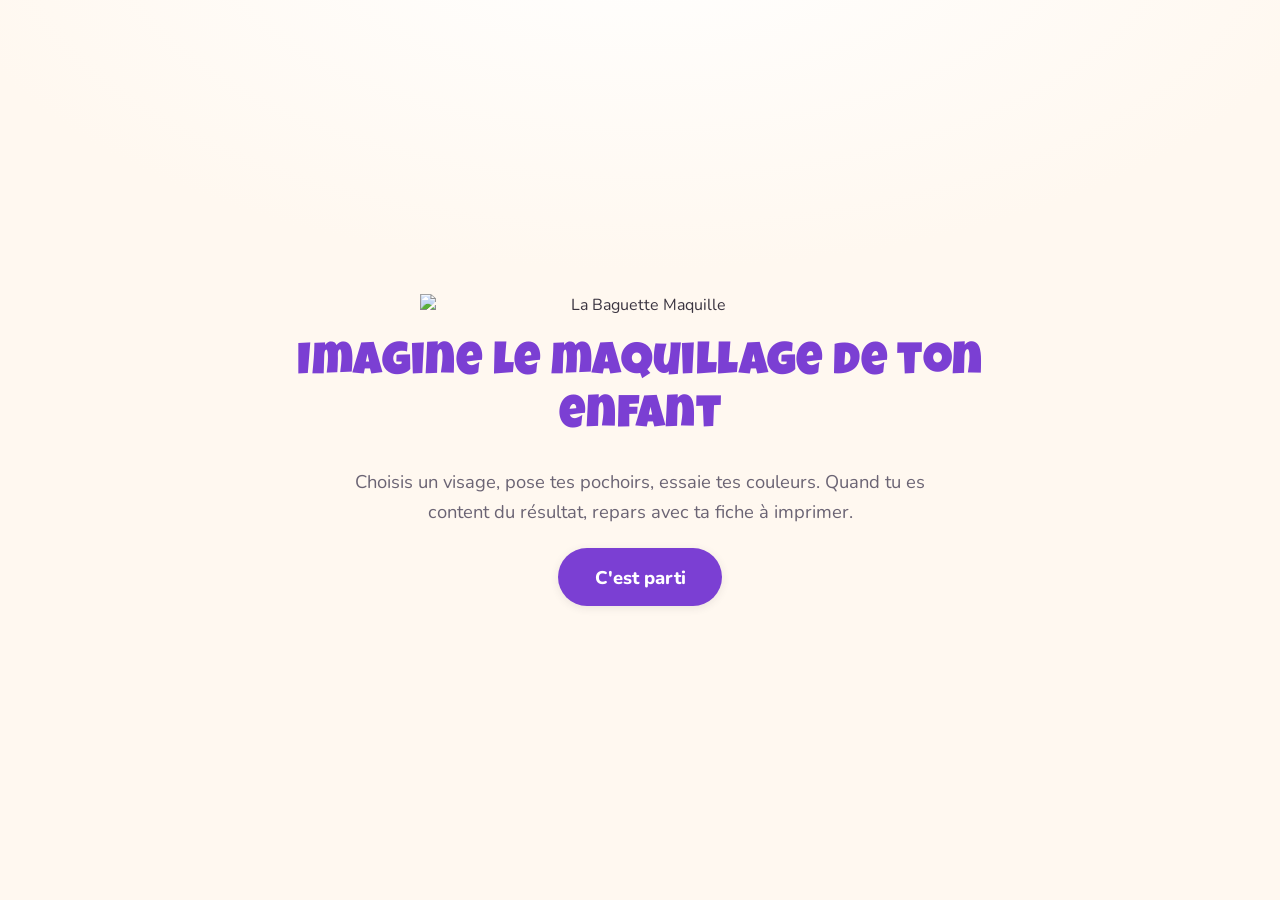
==== index.html @ 2bad4d4d "Première version du facechart interactif Application web sans étape de build : React en UMD, htm à l" ====
<!doctype html>
<html lang="fr">
<head>
<meta charset="utf-8">
<meta name="viewport" content="width=device-width, initial-scale=1, viewport-fit=cover, maximum-scale=1, user-scalable=no">
<title>Imagine le maquillage de ton enfant — La Baguette Maquille</title>
<link rel="icon" href="images/marque/favicon.png">
<link rel="preconnect" href="https://fonts.googleapis.com">
<link rel="preconnect" href="https://fonts.gstatic.com" crossorigin>
<link href="https://fonts.googleapis.com/css2?family=Luckiest+Guy&family=Nunito:wght@400;600;700;800&display=swap" rel="stylesheet">
<link rel="stylesheet" href="styles.css">
</head>
<body>
<div id="racine"></div>

<script src="vendor/react.production.min.js"></script>
<script src="vendor/react-dom.production.min.js"></script>
<script src="vendor/htm.umd.js"></script>
<script src="vendor/jspdf.umd.min.js"></script>

<script src="app/subpaths.js"></script>
<script src="app/planches.js"></script>
<script src="app/donnees.js"></script>
<script src="app/formes.js"></script>
<script src="app/modele.js"></script>
<script src="app/rendu.js"></script>
<script src="app/fiche.js"></script>
<script src="app/ui.js"></script>
<script src="app/toile.js"></script>
<script src="app/app.js"></script>
</body>
</html>
---- styles.css ----
/* ------------------------------------------------------------------ base */
:root {
  --violet:   #7B3FD3;
  --violet-c: #9B5DE5;
  --rose:     #D9487E;
  --jaune:    #FFD166;
  --fond:     #FFF8F0;
  --encre:    #3A3440;
  --encre-d:  #6B6474;
  --blanc:    #FFFFFF;
  --trait:    #E8DFD4;
  --ombre:    0 2px 8px rgba(58, 52, 64, .10);
  --ombre-f:  0 6px 24px rgba(58, 52, 64, .16);
  --r:        14px;
}

* { box-sizing: border-box; -webkit-tap-highlight-color: transparent; }

html, body {
  margin: 0; padding: 0; height: 100%;
  background: var(--fond);
  color: var(--encre);
  font-family: Nunito, "Segoe UI", system-ui, sans-serif;
  overscroll-behavior: none;
}

h1, h2, h3, .titre {
  font-family: "Luckiest Guy", Nunito, sans-serif;
  font-weight: 400;
  letter-spacing: .4px;
  line-height: 1.15;
  margin: 0;
}

button { font-family: inherit; font-size: inherit; cursor: pointer; border: 0; background: none; color: inherit; }
button:disabled { cursor: default; }

#racine { height: 100%; }

/* --------------------------------------------------------------- boutons */
.btn {
  display: inline-flex; align-items: center; justify-content: center; gap: .5em;
  padding: .75em 1.35em; border-radius: 999px;
  font-weight: 800; font-size: 1rem;
  transition: transform .12s ease, box-shadow .12s ease, background .12s ease;
}
.btn:active { transform: translateY(1px) scale(.985); }
.btn-primaire { background: var(--violet); color: #fff; box-shadow: var(--ombre); }
.btn-primaire:hover { background: var(--violet-c); }
.btn-secondaire { background: var(--blanc); color: var(--violet); box-shadow: var(--ombre); }
.btn-secondaire:hover { background: #F6F0FF; }
.btn-rose { background: var(--rose); color: #fff; box-shadow: var(--ombre); }
.btn-fantome { color: var(--encre-d); }
.btn-fantome:hover { color: var(--violet); }
.btn:disabled { opacity: .35; }

/* --------------------------------------------------------------- ecran 1 */
.accueil {
  min-height: 100%; display: flex; flex-direction: column;
  align-items: center; justify-content: center; gap: 1.4rem;
  text-align: center; padding: 2rem 1.4rem;
  background: radial-gradient(1200px 600px at 50% -10%, #fff 0%, var(--fond) 60%);
}
.accueil img.logo { width: min(440px, 82vw); height: auto; }
.accueil h1 { font-size: clamp(1.7rem, 5.5vw, 2.9rem); color: var(--violet); max-width: 16em; }
.accueil p { font-size: clamp(1rem, 2.6vw, 1.15rem); color: var(--encre-d); max-width: 34em; line-height: 1.6; margin: 0; }
.accueil .btn { font-size: 1.15rem; padding: .9em 2em; }

/* ------------------------------------------------------- galerie visages */
.galerie { padding: 1.4rem 1.2rem 3rem; max-width: 1100px; margin: 0 auto; }
.galerie h2 { font-size: clamp(1.4rem, 4vw, 2rem); color: var(--violet); text-align: center; margin-bottom: .4rem; }
.galerie .sous { text-align: center; color: var(--encre-d); margin: 0 0 1.6rem; }
/* en flex plutôt qu'en grille : les cartes restent centrées, même à deux */
.grille-visages { display: flex; flex-wrap: wrap; gap: 1rem; justify-content: center; }
.grille-visages .carte-visage { flex: 0 1 180px; }
.carte-visage {
  background: var(--blanc); border-radius: var(--r); overflow: hidden;
  box-shadow: var(--ombre);
  transition: transform .14s ease, box-shadow .14s ease;
  display: flex; flex-direction: column; padding: 0;
}
.carte-visage:hover { transform: translateY(-3px); box-shadow: var(--ombre-f); }
.carte-visage .vignette { width: 100%; aspect-ratio: 4/5; display: block; background: #fff; }
.carte-visage .pied { padding: .55rem .7rem .7rem; font-weight: 700; text-align: center; }

/* --------------------------------------------------------------- atelier */
.atelier { height: 100%; display: flex; flex-direction: column; }

.entete {
  display: flex; align-items: center; gap: .5rem;
  padding: .5rem .7rem; background: var(--blanc);
  border-bottom: 1px solid var(--trait); flex: 0 0 auto;
}
.entete .titre-mini { font-family: "Luckiest Guy", sans-serif; color: var(--violet); font-size: 1rem; }
.entete .espace { flex: 1; }

.icone-btn {
  width: 42px; height: 42px; border-radius: 12px;
  display: inline-flex; align-items: center; justify-content: center;
  color: var(--encre); background: transparent;
}
.icone-btn:hover:not(:disabled) { background: #F3EDFB; color: var(--violet); }
.icone-btn:disabled { opacity: .3; }
.icone-btn svg { width: 22px; height: 22px; }

.corps { flex: 1 1 auto; display: flex; flex-direction: column; min-height: 0; }

/* Le dessin passe avant les outils : il prend 45 % de la zone disponible,
   les outils au plus 55 %. En proportions et non en « vh », pour que la
   hauteur de l'en-tête soit déjà déduite. */
.scene {
  flex: 1 1 45%; position: relative; min-height: 0;
  display: flex; align-items: center; justify-content: center;
  padding: .6rem; touch-action: none;
}
.scene canvas {
  max-width: 100%; max-height: 100%;
  border-radius: var(--r); box-shadow: var(--ombre-f); background: #fff;
  touch-action: none; display: block;
}

/* -------------------------------------------------------- barre outils */
.outils {
  flex: 0 1 auto; min-height: 0; max-height: 55%;
  display: flex; flex-direction: column;
  background: var(--blanc); border-top: 1px solid var(--trait);
}

/* La palette coiffe la barre : toujours visible, et surtout elle ne
   s'intercale plus entre l'icône Pochoirs et la planche de formes. */
.palette { padding: .55rem .7rem .5rem; border-bottom: 1px solid var(--trait); }

.rangee-outils { display: flex; gap: .35rem; padding: .5rem .6rem; justify-content: center; }
.outil {
  flex: 1 1 0; max-width: 96px; border-radius: 12px; padding: .45rem .2rem;
  display: flex; flex-direction: column; align-items: center; gap: .18rem;
  font-size: .7rem; font-weight: 700; color: var(--encre-d);
}
.outil svg { width: 24px; height: 24px; }
.outil.actif { background: #F3EDFB; color: var(--violet); }
.outil:hover:not(.actif):not(:disabled) { background: #FAF7F2; }
.outil-danger { color: var(--rose); }
.outil-danger:hover:not(:disabled) { background: #FDF0F5; }
.outil:disabled { opacity: .35; }

.aide { margin: 0 0 .6rem; font-size: .82rem; line-height: 1.45; color: var(--encre-d); }
.btn-petit { padding: .5em 1em; font-size: .88rem; }

/* aperçu du diamètre réel du pinceau ou de la gomme */
.reglage-bloc { margin-top: .2rem; }
.apercu-taille {
  display: flex; align-items: center; justify-content: center;
  min-height: 46px; margin-top: .3rem;
  background: #FAF7F2; border-radius: 10px;
}
.apercu-taille span {
  display: block; border-radius: 50%;
  box-shadow: 0 0 0 1px rgba(58, 52, 64, .18);
}

.tiroir {
  border-top: 1px solid var(--trait); padding: .6rem .7rem .8rem;
  flex: 1 1 auto; min-height: 0; overflow-y: auto;
}
.palette, .rangee-outils { flex: 0 0 auto; }
.tiroir-titre { font-size: .74rem; font-weight: 800; text-transform: uppercase; letter-spacing: .06em; color: var(--encre-d); margin: 0 0 .5rem; }

.pastilles { display: flex; flex-wrap: wrap; gap: .5rem; }
.pastille {
  width: 40px; height: 40px; border-radius: 50%;
  border: 3px solid var(--blanc); box-shadow: 0 0 0 1px var(--trait), var(--ombre);
  transition: transform .12s ease;
}
.pastille:hover { transform: scale(1.08); }
.pastille.actif { box-shadow: 0 0 0 3px var(--violet), var(--ombre); transform: scale(1.08); }

.set-titre { font-weight: 800; font-size: .8rem; color: var(--violet); margin: .6rem 0 .4rem; }
.grille-formes { display: grid; gap: .45rem; grid-template-columns: repeat(auto-fill, minmax(64px, 1fr)); }
.case-forme {
  background: #FAF7F2; border-radius: 10px; padding: .35rem .2rem .3rem;
  display: flex; flex-direction: column; align-items: center; gap: .15rem;
  border: 2px solid transparent; font-size: .62rem; font-weight: 700; color: var(--encre-d);
}
.case-forme svg { width: 100%; height: 40px; }
.case-forme.actif { border-color: var(--violet); background: #F3EDFB; color: var(--violet); }
.case-forme .nom { text-align: center; line-height: 1.15; }

.reglage { display: flex; align-items: center; gap: .7rem; margin-top: .6rem; }
.reglage label { font-size: .74rem; font-weight: 800; color: var(--encre-d); white-space: nowrap; }
.reglage input[type=range] { flex: 1; accent-color: var(--violet); }

/* --------------------------------------------------------------- messages */
.rappel {
  position: absolute; left: 50%; transform: translateX(-50%);
  bottom: .45rem; z-index: 5;
  background: var(--encre); color: #fff; border-radius: 999px;
  padding: .38em .9em; font-size: .74rem; font-weight: 700;
  box-shadow: var(--ombre-f); display: flex; align-items: center; gap: .5rem;
  max-width: calc(100% - 1rem); white-space: nowrap;
}
.rappel button { color: var(--jaune); font-weight: 800; text-decoration: underline; }

.voile {
  position: fixed; inset: 0; background: rgba(58, 52, 64, .45);
  display: flex; align-items: center; justify-content: center; padding: 1.2rem; z-index: 50;
}
.boite {
  background: var(--blanc); border-radius: var(--r); padding: 1.5rem;
  max-width: 460px; width: 100%; box-shadow: var(--ombre-f);
}
.boite h3 { font-size: 1.3rem; color: var(--violet); margin-bottom: .6rem; }
.boite p { color: var(--encre-d); line-height: 1.55; margin: 0 0 1.2rem; }
.boite .actions { display: flex; gap: .6rem; justify-content: flex-end; flex-wrap: wrap; }

/* ---------------------------------------------------- récapitulatif */
.recap { display: flex; gap: 1.2rem; flex-wrap: wrap; margin: 0 0 1.2rem; }
.recap-bloc { flex: 1 1 160px; min-width: 0; }
.recap ul { list-style: none; margin: 0; padding: 0; display: flex; flex-direction: column; gap: .45rem; }
.recap li { display: flex; align-items: flex-start; gap: .5rem; font-size: .88rem; font-weight: 700; line-height: 1.25; }
.recap .puce {
  width: 18px; height: 18px; border-radius: 50%; flex: 0 0 18px; margin-top: .1rem;
  box-shadow: 0 0 0 1px var(--trait);
}
.recap .puce-forme { width: 22px; height: 22px; flex: 0 0 22px; color: var(--encre); }
.recap .puce-forme svg { width: 100%; height: 100%; }
.recap .ou { display: block; font-size: .74rem; font-weight: 700; color: var(--violet); text-decoration: none; }
.recap .ou:hover { text-decoration: underline; }
.recap-vide { font-style: italic; }

/* ----------------------------------------------------------- grand ecran */
@media (min-width: 900px) {
  .corps { flex-direction: row; }
  .scene { flex: 1 1 auto; }
  .outils {
    width: 330px; flex: 0 0 330px; max-height: none;
    border-top: 0; border-left: 1px solid var(--trait);
    order: 2; overflow-y: auto;
  }
  .rangee-outils { flex-wrap: wrap; }
  .outil { flex: 1 1 28%; max-width: none; }
  .tiroir { max-height: none; flex: 1; }
  .scene { order: 1; padding: 1.2rem; }
}
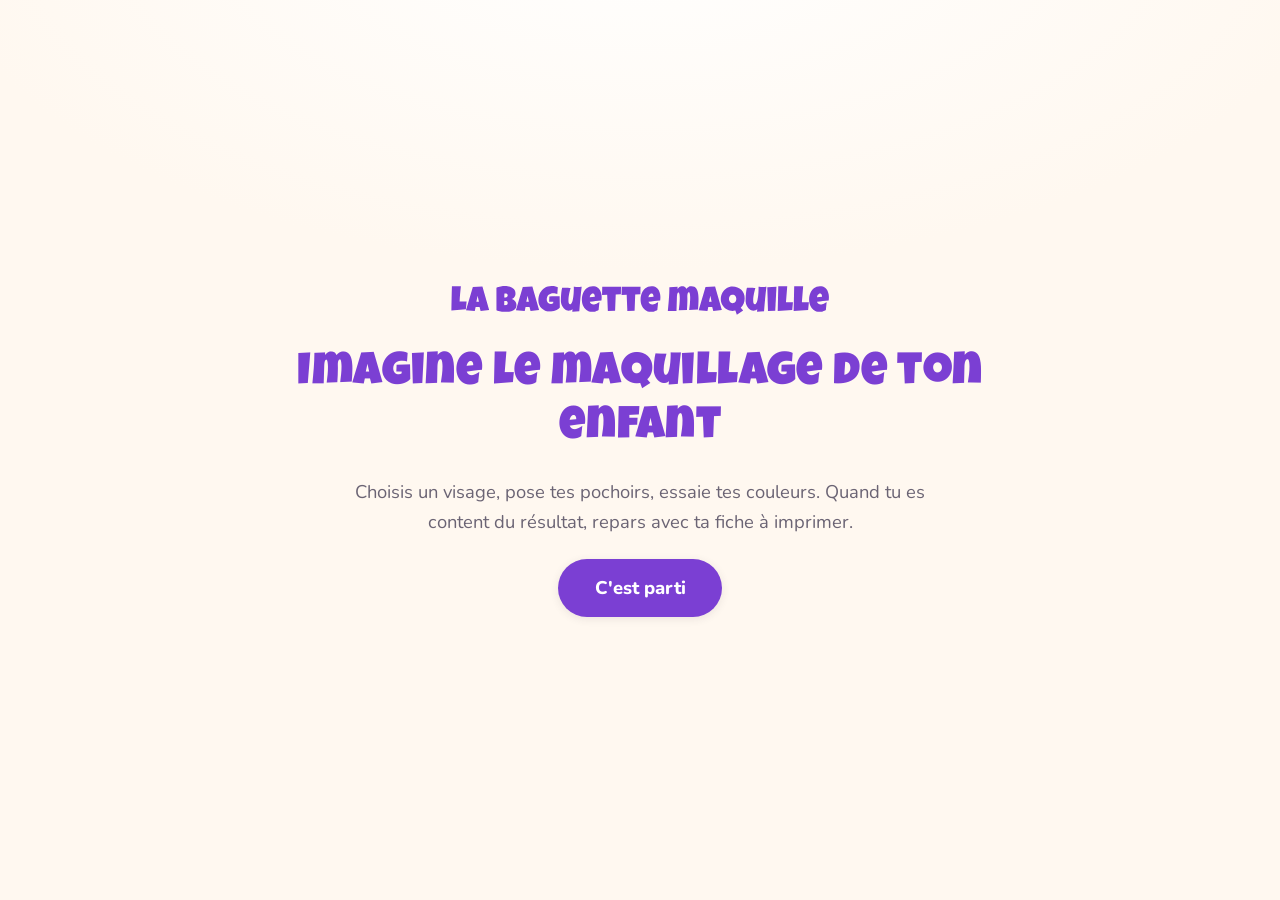
==== commit 3e5b6b50: "Prénoms modifiables, image à partager, et fiche qui appelle à l'achat - Chacun peut donner aux visag" ====
--- a/index.html
+++ b/index.html
@@ -25,6 +25,7 @@
 <script src="app/modele.js"></script>
 <script src="app/rendu.js"></script>
 <script src="app/fiche.js"></script>
+<script src="app/partage.js"></script>
 <script src="app/ui.js"></script>
 <script src="app/toile.js"></script>
 <script src="app/app.js"></script>
--- a/styles.css
+++ b/styles.css
@@ -18,6 +18,10 @@
 
 html, body {
   margin: 0; padding: 0; height: 100%;
+  /* Hauteur « petite » du navigateur : elle ignore la barre d'adresse qui se
+     rétracte au défilement. Sans ça, sur téléphone, la page change de hauteur
+     en cours de route et le dessin est recalculé, donc il saute. */
+  height: 100svh;
   background: var(--fond);
   color: var(--encre);
   font-family: Nunito, "Segoe UI", system-ui, sans-serif;
@@ -71,7 +75,12 @@
 .galerie h2 { font-size: clamp(1.4rem, 4vw, 2rem); color: var(--violet); text-align: center; margin-bottom: .4rem; }
 .galerie .sous { text-align: center; color: var(--encre-d); margin: 0 0 1.6rem; }
 /* en flex plutôt qu'en grille : les cartes restent centrées, même à deux */
-.grille-visages { display: flex; flex-wrap: wrap; gap: 1rem; justify-content: center; }
+/* align-items en haut : les cartes ne sont plus étirées à la hauteur de la
+   plus grande, chacune suit les proportions de son propre cadrage. */
+.grille-visages {
+  display: flex; flex-wrap: wrap; gap: 1rem;
+  justify-content: center; align-items: flex-start;
+}
 .grille-visages .carte-visage { flex: 0 1 180px; }
 .carte-visage {
   background: var(--blanc); border-radius: var(--r); overflow: hidden;
@@ -80,22 +89,56 @@
   display: flex; flex-direction: column; padding: 0;
 }
 .carte-visage:hover { transform: translateY(-3px); box-shadow: var(--ombre-f); }
-.carte-visage .vignette { width: 100%; aspect-ratio: 4/5; display: block; background: #fff; }
-.carte-visage .pied { padding: .55rem .7rem .7rem; font-weight: 700; text-align: center; }
+.carte-visage .choix { display: block; width: 100%; padding: 0; }
+/* Les proportions viennent du cadrage du visage, posées par `cadrageFond`. */
+.carte-visage .vignette { width: 100%; display: block; background: #fff; }
+.carte-visage .pied {
+  padding: .55rem .5rem .7rem; font-weight: 700; text-align: center;
+  width: 100%; display: flex; align-items: center; justify-content: center; gap: .3rem;
+  border-top: 1px solid var(--trait);
+}
+/* Le crayon reste discret tant qu'on ne s'y intéresse pas : la carte doit
+   d'abord donner envie de choisir le visage. */
+.carte-visage .pied svg { width: 15px; height: 15px; flex: 0 0 auto; color: var(--violet); opacity: .45; }
+.carte-visage .pied:hover { color: var(--violet); }
+.carte-visage .pied:hover svg { opacity: 1; }
+.carte-visage .prenom { overflow: hidden; text-overflow: ellipsis; white-space: nowrap; }
+
+.carte-visage .renomme { padding: .45rem .45rem .6rem; gap: .25rem; }
+.carte-visage .renomme input {
+  flex: 1 1 auto; min-width: 0;
+  font: inherit; font-weight: 700; text-align: center;
+  color: var(--encre); background: var(--blanc);
+  border: 2px solid var(--violet); border-radius: 9px; padding: .25rem .3rem;
+  /* 16 px au moins : en deçà, le téléphone zoome tout seul sur le champ. */
+  font-size: 16px;
+}
+.carte-visage .renomme input:focus { outline: none; box-shadow: 0 0 0 3px #EDE2FF; }
+.carte-visage .renomme .ok {
+  flex: 0 0 auto; width: 30px; height: 30px; border-radius: 9px;
+  display: inline-flex; align-items: center; justify-content: center;
+  background: var(--violet); color: #fff;
+}
+.carte-visage .renomme .ok svg { width: 17px; height: 17px; color: #fff; opacity: 1; }
+.galerie .astuce { margin-top: -1.2rem; font-size: .92rem; }
 
 /* --------------------------------------------------------------- atelier */
 .atelier { height: 100%; display: flex; flex-direction: column; }
 
+/* Bandeau volontairement mince : chaque pixel qu'il ne prend pas revient au
+   visage, qui est le seul contenu qui compte vraiment. */
 .entete {
-  display: flex; align-items: center; gap: .5rem;
-  padding: .5rem .7rem; background: var(--blanc);
+  display: flex; align-items: center; gap: .35rem;
+  padding: .25rem .5rem; background: var(--blanc);
   border-bottom: 1px solid var(--trait); flex: 0 0 auto;
 }
-.entete .titre-mini { font-family: "Luckiest Guy", sans-serif; color: var(--violet); font-size: 1rem; }
+.entete .titre-mini { font-family: "Luckiest Guy", sans-serif; color: var(--violet); font-size: .95rem; }
 .entete .espace { flex: 1; }
+/* le libellé tient sur une ligne : plus large, mais bien moins haut */
+.entete .btn { white-space: nowrap; }
 
 .icone-btn {
-  width: 42px; height: 42px; border-radius: 12px;
+  width: 34px; height: 34px; border-radius: 10px;
   display: inline-flex; align-items: center; justify-content: center;
   color: var(--encre); background: transparent;
 }
@@ -105,11 +148,12 @@
 
 .corps { flex: 1 1 auto; display: flex; flex-direction: column; min-height: 0; }
 
-/* Le dessin passe avant les outils : il prend 45 % de la zone disponible,
-   les outils au plus 55 %. En proportions et non en « vh », pour que la
-   hauteur de l'en-tête soit déjà déduite. */
+/* Le dessin occupe 45 % de la zone disponible, ni plus ni moins : une base
+   FIGÉE, pas extensible. Sinon, changer d'outil change la hauteur du tiroir,
+   donc celle du dessin, qui est alors redessiné à une autre échelle — c'est
+   ce qui donnait l'impression qu'il sautait. */
 .scene {
-  flex: 1 1 45%; position: relative; min-height: 0;
+  flex: 0 0 56%; position: relative; min-height: 0;
   display: flex; align-items: center; justify-content: center;
   padding: .6rem; touch-action: none;
 }
@@ -121,22 +165,25 @@
 
 /* -------------------------------------------------------- barre outils */
 .outils {
-  flex: 0 1 auto; min-height: 0; max-height: 55%;
+  flex: 1 1 auto; min-height: 0;
   display: flex; flex-direction: column;
   background: var(--blanc); border-top: 1px solid var(--trait);
 }
 
-/* La palette coiffe la barre : toujours visible, et surtout elle ne
-   s'intercale plus entre l'icône Pochoirs et la planche de formes. */
-.palette { padding: .55rem .7rem .5rem; border-bottom: 1px solid var(--trait); }
-
-.rangee-outils { display: flex; gap: .35rem; padding: .5rem .6rem; justify-content: center; }
+/* La palette ferme la barre, après les formes : on choisit donc son pochoir
+   d'abord, sa couleur ensuite. Dans l'autre sens, on repeignait sans le
+   vouloir la forme encore sélectionnée. */
+.palette { padding: .2rem .7rem .3rem; border-top: 1px solid var(--trait); }
+
+/* Compacts : ces cinq boutons ne changent pas souvent, ils ne doivent pas
+   manger la place du dessin ni celle de la planche de pochoirs. */
+.rangee-outils { display: flex; gap: .25rem; padding: .3rem .5rem; justify-content: center; }
 .outil {
-  flex: 1 1 0; max-width: 96px; border-radius: 12px; padding: .45rem .2rem;
-  display: flex; flex-direction: column; align-items: center; gap: .18rem;
-  font-size: .7rem; font-weight: 700; color: var(--encre-d);
-}
-.outil svg { width: 24px; height: 24px; }
+  flex: 1 1 0; max-width: 84px; border-radius: 10px; padding: .3rem .15rem;
+  display: flex; flex-direction: column; align-items: center; gap: .1rem;
+  font-size: .63rem; font-weight: 700; color: var(--encre-d); line-height: 1.2;
+}
+.outil svg { width: 19px; height: 19px; }
 .outil.actif { background: #F3EDFB; color: var(--violet); }
 .outil:hover:not(.actif):not(:disabled) { background: #FAF7F2; }
 .outil-danger { color: var(--rose); }
@@ -144,42 +191,103 @@
 .outil:disabled { opacity: .35; }
 
 .aide { margin: 0 0 .6rem; font-size: .82rem; line-height: 1.45; color: var(--encre-d); }
-.btn-petit { padding: .5em 1em; font-size: .88rem; }
-
-/* aperçu du diamètre réel du pinceau ou de la gomme */
+.btn-petit { padding: .42em .9em; font-size: .85rem; }
+
+/* aperçu du diamètre réel du pinceau ou de la gomme, posé à même le fond */
 .reglage-bloc { margin-top: .2rem; }
 .apercu-taille {
   display: flex; align-items: center; justify-content: center;
-  min-height: 46px; margin-top: .3rem;
-  background: #FAF7F2; border-radius: 10px;
+  margin-top: .3rem;
 }
 .apercu-taille span {
   display: block; border-radius: 50%;
   box-shadow: 0 0 0 1px rgba(58, 52, 64, .18);
+  transition: width .08s ease, height .08s ease;
+}
+/* la gomme n'ajoute rien : son aperçu est un cercle vide, comme sur le visage */
+.apercu-taille span.creux {
+  box-shadow: none;
+  border: 1.5px solid var(--encre);
+  outline: 1px solid rgba(255, 255, 255, .9);
 }
 
 .tiroir {
-  border-top: 1px solid var(--trait); padding: .6rem .7rem .8rem;
-  flex: 1 1 auto; min-height: 0; overflow-y: auto;
-}
-.palette, .rangee-outils { flex: 0 0 auto; }
+  border-top: 1px solid var(--trait); padding: .25rem .7rem .35rem;
+  flex: 0 1 auto; min-height: 0; overflow-y: auto;
+}
+.rangee-outils { flex: 0 0 auto; }
+/* la palette est poussée tout en bas, même quand le tiroir est presque vide */
+.palette { flex: 0 0 auto; margin-top: auto; }
 .tiroir-titre { font-size: .74rem; font-weight: 800; text-transform: uppercase; letter-spacing: .06em; color: var(--encre-d); margin: 0 0 .5rem; }
 
-.pastilles { display: flex; flex-wrap: wrap; gap: .5rem; }
+/* Deux familles seulement : les fards mats, et les nacrés, qui ne s'emploient
+   pas de la même manière. */
+.rangs { display: flex; flex-direction: column; gap: .1rem; }
+/* les couleurs aussi tiennent sur une ligne, qui défile si besoin */
+.groupe {
+  display: flex; gap: .28rem; overflow-x: auto;
+  /* de quoi laisser respirer le halo de la pastille choisie, sur les quatre
+     côtés : sans cette marge il serait rogné par le rognage latéral */
+  padding: 7px 6px; -webkit-overflow-scrolling: touch;
+  scrollbar-width: thin;
+}
+.groupe .pastille { flex: 0 0 auto; }
+.groupe-apart { display: flex; align-items: center; gap: .55rem; min-width: 0; }
+/* Largeur calée sur le mot le plus long — « Nacrées » — sinon il chevauche la
+   première pastille : la boîte est fixe et le texte ne se coupe pas. */
+.etiquette-groupe {
+  font-size: .62rem; font-weight: 800; text-transform: uppercase;
+  letter-spacing: .02em; color: var(--encre-d); white-space: nowrap;
+  width: 5.2em; flex: 0 0 auto;
+}
+
+/* Assez petites pour que les neuf tiennent d'un coup dans la colonne de
+   droite, sans avoir à faire défiler pour trouver une couleur. */
 .pastille {
-  width: 40px; height: 40px; border-radius: 50%;
-  border: 3px solid var(--blanc); box-shadow: 0 0 0 1px var(--trait), var(--ombre);
-  transition: transform .12s ease;
-}
-.pastille:hover { transform: scale(1.08); }
-.pastille.actif { box-shadow: 0 0 0 3px var(--violet), var(--ombre); transform: scale(1.08); }
-
-.set-titre { font-weight: 800; font-size: .8rem; color: var(--violet); margin: .6rem 0 .4rem; }
-.grille-formes { display: grid; gap: .45rem; grid-template-columns: repeat(auto-fill, minmax(64px, 1fr)); }
+  width: 36px; height: 36px; border-radius: 50%; flex: 0 0 auto;
+  border: 2px solid var(--blanc); box-shadow: 0 0 0 1px var(--trait), var(--ombre);
+  transition: box-shadow .12s ease;
+}
+/* Pas d'agrandissement au survol ni à la sélection : une transformation
+   déborde de la boîte, et ce débordement compte comme zone défilable — d'où
+   une barre de défilement sous deux pastilles, et un halo rogné. On marque
+   donc la sélection par le seul halo, qui lui ne perturbe pas la mise en page. */
+.pastille:hover { box-shadow: 0 0 0 2px var(--violet-c), var(--ombre); }
+.pastille.actif,
+.pastille.nacre.actif { box-shadow: 0 0 0 3px var(--violet), var(--ombre); }
+.pastille.nacre { box-shadow: 0 0 0 1px #C9AE72, var(--ombre); }
+
+.set-titre {
+  font-weight: 800; font-size: .68rem; color: var(--violet);
+  text-transform: uppercase; letter-spacing: .04em;
+  margin: .15rem 0 .1rem;
+}
+.tiroir > div + div .set-titre { margin-top: .35rem; }
+
+/* Une seule ligne qui défile sur le côté : sur un téléphone, chaque rangée
+   gagnée est de la place rendue au visage. */
+.grille-formes {
+  display: flex; gap: .45rem;
+  overflow-x: auto; overflow-y: hidden;
+  scroll-snap-type: x proximity;
+  padding-bottom: .3rem;
+  -webkit-overflow-scrolling: touch;
+}
 .case-forme {
-  background: #FAF7F2; border-radius: 10px; padding: .35rem .2rem .3rem;
-  display: flex; flex-direction: column; align-items: center; gap: .15rem;
-  border: 2px solid transparent; font-size: .62rem; font-weight: 700; color: var(--encre-d);
+  background: #FAF7F2; border-radius: 10px; padding: .25rem .2rem .2rem;
+  display: flex; flex-direction: column; align-items: center; gap: .05rem;
+  border: 2px solid transparent; font-size: .57rem; font-weight: 700;
+  line-height: 1.1; color: var(--encre-d);
+  flex: 0 0 68px; scroll-snap-align: start;
+}
+
+/* barre de défilement discrète, mais visible : elle signale qu'il y a la suite */
+.grille-formes::-webkit-scrollbar, .pastilles-rang::-webkit-scrollbar { height: 5px; }
+.grille-formes::-webkit-scrollbar-thumb, .pastilles-rang::-webkit-scrollbar-thumb {
+  background: #D8CEC2; border-radius: 3px;
+}
+.grille-formes::-webkit-scrollbar-track, .pastilles-rang::-webkit-scrollbar-track {
+  background: transparent;
 }
 .case-forme svg { width: 100%; height: 40px; }
 .case-forme.actif { border-color: var(--violet); background: #F3EDFB; color: var(--violet); }
@@ -188,6 +296,27 @@
 .reglage { display: flex; align-items: center; gap: .7rem; margin-top: .6rem; }
 .reglage label { font-size: .74rem; font-weight: 800; color: var(--encre-d); white-space: nowrap; }
 .reglage input[type=range] { flex: 1; accent-color: var(--violet); }
+
+/* Commandes de vue : elles n'apparaissent qu'une fois la loupe engagée, pour
+   ne pas encombrer l'écran le reste du temps. */
+.cmd-vue {
+  position: absolute; top: 1rem; right: 1rem; z-index: 4;
+  display: flex; align-items: center; gap: .25rem;
+  background: rgba(255, 255, 255, .94); border-radius: 999px;
+  padding: .25rem .3rem; box-shadow: var(--ombre-f);
+}
+.cmd {
+  width: 34px; height: 34px; border-radius: 50%;
+  display: inline-flex; align-items: center; justify-content: center;
+  color: var(--encre); background: transparent;
+}
+.cmd svg { width: 19px; height: 19px; }
+.cmd:hover { background: #F3EDFB; color: var(--violet); }
+.cmd.actif { background: var(--violet); color: #fff; }
+.cmd-taux {
+  font-size: .72rem; font-weight: 800; color: var(--encre-d);
+  padding-right: .45rem; min-width: 3.1em; text-align: center;
+}
 
 /* --------------------------------------------------------------- messages */
 .rappel {
@@ -227,15 +356,28 @@
 .recap .ou:hover { text-decoration: underline; }
 .recap-vide { font-style: italic; }
 
+/* Sur un écran court, le dessin cède un peu de place : sinon la planche de
+   pochoirs se réduit à une bande et devient pénible à parcourir. */
+@media (max-height: 720px) {
+  .scene { flex: 0 0 52%; }
+  .case-forme { flex-basis: 62px; }
+  .case-forme svg { height: 30px; }
+  .pastille { width: 31px; height: 31px; }
+  .outil { font-size: .6rem; }
+  .outil svg { width: 17px; height: 17px; }
+}
+
 /* ----------------------------------------------------------- grand ecran */
 @media (min-width: 900px) {
   .corps { flex-direction: row; }
   .scene { flex: 1 1 auto; }
   .outils {
-    width: 330px; flex: 0 0 330px; max-height: none;
+    width: 352px; flex: 0 0 352px; max-height: none;
     border-top: 0; border-left: 1px solid var(--trait);
     order: 2; overflow-y: auto;
   }
+  /* les neuf couleurs doivent tenir d'un coup dans cette colonne */
+  .pastille { width: 31px; height: 31px; }
   .rangee-outils { flex-wrap: wrap; }
   .outil { flex: 1 1 28%; max-width: none; }
   .tiroir { max-height: none; flex: 1; }
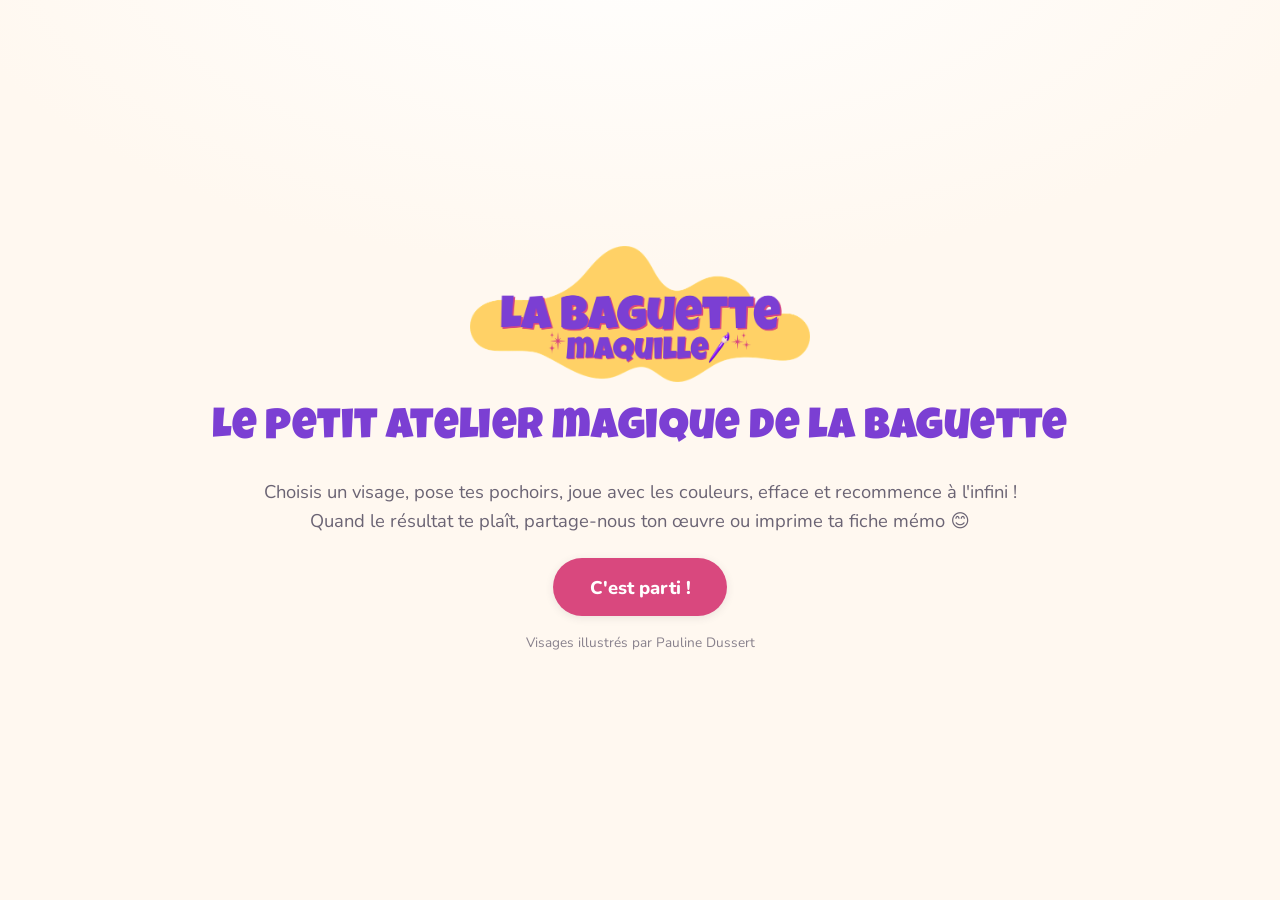
==== commit 42b8ae7a: "Une toile vierge, un accueil qui a du souffle, et une fiche qui range La toile vierge : une sixième " ====
--- a/index.html
+++ b/index.html
@@ -3,7 +3,7 @@
 <head>
 <meta charset="utf-8">
 <meta name="viewport" content="width=device-width, initial-scale=1, viewport-fit=cover, maximum-scale=1, user-scalable=no">
-<title>Imagine le maquillage de ton enfant — La Baguette Maquille</title>
+<title>Le petit atelier magique de la Baguette</title>
 <link rel="icon" href="images/marque/favicon.png">
 <link rel="preconnect" href="https://fonts.googleapis.com">
 <link rel="preconnect" href="https://fonts.gstatic.com" crossorigin>
--- a/styles.css
+++ b/styles.css
@@ -3,6 +3,9 @@
   --violet:   #7B3FD3;
   --violet-c: #9B5DE5;
   --rose:     #D9487E;
+  /* Le rose de la charte, éclairci, pour le survol — comme --violet-c l'est
+     pour le violet. Il ne remplace jamais --rose, il l'accompagne. */
+  --rose-c:   #E86395;
   --jaune:    #FFD166;
   --fond:     #FFF8F0;
   --encre:    #3A3440;
@@ -54,6 +57,7 @@
 .btn-secondaire { background: var(--blanc); color: var(--violet); box-shadow: var(--ombre); }
 .btn-secondaire:hover { background: #F6F0FF; }
 .btn-rose { background: var(--rose); color: #fff; box-shadow: var(--ombre); }
+.btn-rose:hover { background: var(--rose-c); }
 .btn-fantome { color: var(--encre-d); }
 .btn-fantome:hover { color: var(--violet); }
 .btn:disabled { opacity: .35; }
@@ -65,23 +69,70 @@
   text-align: center; padding: 2rem 1.4rem;
   background: radial-gradient(1200px 600px at 50% -10%, #fff 0%, var(--fond) 60%);
 }
-.accueil img.logo { width: min(440px, 82vw); height: auto; }
-.accueil h1 { font-size: clamp(1.7rem, 5.5vw, 2.9rem); color: var(--violet); max-width: 16em; }
-.accueil p { font-size: clamp(1rem, 2.6vw, 1.15rem); color: var(--encre-d); max-width: 34em; line-height: 1.6; margin: 0; }
+/* Le logo complet est bien plus haut que l'ancien lettrage (800 × 321 au lieu
+   de 10:1) : à 440 px de large il mangeait la moitié de l'écran d'accueil. On
+   le pose plus petit, et on lui donne aussi une limite en HAUTEUR, pour que
+   sur une fenêtre courte il cède la place au titre et au bouton. */
+.accueil img.logo {
+  width: min(340px, 72vw); max-height: 26vh; height: auto;
+  object-fit: contain;
+}
+/* 20 em : juste assez pour que le titre tienne sur UNE ligne quand l'écran est
+   large. En dessous il passe à deux, en se coupant à l'endroit prévu (voir la
+   note sur les espaces insécables dans donnees.js). */
+.accueil h1 { font-size: clamp(1.55rem, 5vw, 2.7rem); color: var(--violet); max-width: 20em; }
+/* Assez large pour que chacune des deux phrases tienne sur SA ligne quand
+   l'écran le permet : le retour du milieu sépare alors les deux idées, au lieu
+   de se perdre au milieu de quatre lignes coupées n'importe où. Sur un écran
+   plus étroit elles se replient normalement, et la coupure du milieu tient
+   toujours. */
+.accueil p { font-size: clamp(1rem, 2.6vw, 1.15rem); color: var(--encre-d); max-width: 50em; line-height: 1.6; margin: 0; }
+/* Au survol, le bouton se soulève comme les cartes de visages de l'écran
+   suivant : c'est le même geste qu'on annonce, autant le montrer pareil. Le
+   clic reprend la main juste après, d'où la règle `:active` qui suit. */
 .accueil .btn { font-size: 1.15rem; padding: .9em 2em; }
+.accueil .btn:hover { transform: translateY(-3px); box-shadow: var(--ombre-f); }
+.accueil .btn:active { transform: translateY(1px) scale(.985); }
+.accueil .credit { font-size: .85rem; color: var(--encre-d); opacity: .8; margin-top: -.4rem; }
 
 /* ------------------------------------------------------- galerie visages */
-.galerie { padding: 1.4rem 1.2rem 3rem; max-width: 1100px; margin: 0 auto; }
-.galerie h2 { font-size: clamp(1.4rem, 4vw, 2rem); color: var(--violet); text-align: center; margin-bottom: .4rem; }
-.galerie .sous { text-align: center; color: var(--encre-d); margin: 0 0 1.6rem; }
+/* La rangée de visages descend au milieu de la page. Tant que les six cartes
+   tiennent sur une seule ligne, il reste beaucoup de vide en bas et la page
+   paraissait collée en haut.
+
+   À REVOIR le jour où elles ne tiendront plus sur une ligne : à deux rangées,
+   le centrage se justifie moins, et il vaudra mieux revenir en haut. Le `safe`
+   est là pour ce jour-là — il empêche le centrage de manger le haut de la
+   page quand le contenu devient plus grand que l'écran. */
+.galerie {
+  padding: 1.2rem 1.2rem 1.6rem; max-width: 1100px; margin: 0 auto;
+  min-height: 100%;
+  display: flex; flex-direction: column;
+  justify-content: center;
+  justify-content: safe center;
+}
+.galerie h2 { font-size: clamp(1.2rem, 3.2vw, 1.8rem); color: var(--violet); text-align: center; margin-bottom: .9rem; }
 /* en flex plutôt qu'en grille : les cartes restent centrées, même à deux */
-/* align-items en haut : les cartes ne sont plus étirées à la hauteur de la
-   plus grande, chacune suit les proportions de son propre cadrage. */
+/* Toutes les cartes prennent la MÊME hauteur. Elles montrent toutes le même
+   cadre, aux mêmes proportions ; seuls leurs pieds diffèrent — un prénom d'un
+   côté, une rangée de teintes de l'autre. Sans cet alignement, la carte de la
+   toile vierge finissait huit points plus courte que ses voisines, et ça se
+   voyait. C'est le pied qui absorbe la différence, pas l'image. */
 .grille-visages {
-  display: flex; flex-wrap: wrap; gap: 1rem;
-  justify-content: center; align-items: flex-start;
-}
-.grille-visages .carte-visage { flex: 0 1 180px; }
+  display: flex; flex-wrap: wrap; gap: .8rem;
+  justify-content: center; align-items: stretch;
+}
+.carte-visage .pied { flex: 1 1 auto; }
+/* Les cartes s'ÉTIRENT au lieu d'avoir une largeur figée : dès que la place le
+   permet, les six tiennent sur une seule rangée et se partagent la largeur, au
+   lieu d'en remplir cinq et d'en renvoyer une seule à la ligne. Une rangée
+   plutôt que deux, c'est la moitié de la hauteur — c'est ce qui fait tenir
+   l'écran sur une fenêtre courte.
+
+   `flex-basis` petit et `max-width` à 180 : en dessous de la place nécessaire
+   elles repassent à la ligne d'elles-mêmes, et jamais elles ne grossissent
+   au-delà de leur taille de confort. */
+.grille-visages .carte-visage { flex: 1 1 130px; max-width: 180px; }
 .carte-visage {
   background: var(--blanc); border-radius: var(--r); overflow: hidden;
   box-shadow: var(--ombre);
@@ -120,7 +171,54 @@
   background: var(--violet); color: #fff;
 }
 .carte-visage .renomme .ok svg { width: 17px; height: 17px; color: #fff; opacity: 1; }
-.galerie .astuce { margin-top: -1.2rem; font-size: .92rem; }
+
+/* --- la toile vierge -------------------------------------------- */
+/* Sa vignette est un aplat : le nom s'y pose au centre, dans une pastille
+   blanche pour rester lisible aussi bien sur le blanc que sur l'ébène. */
+.carte-peau .vignette {
+  position: relative;
+  display: flex; align-items: center; justify-content: center;
+}
+.carte-peau .etiquette-peau {
+  font-family: "Luckiest Guy", Nunito, sans-serif;
+  font-size: .92rem; letter-spacing: .3px; line-height: 1.2; text-align: center;
+  color: var(--violet);
+  background: rgba(255, 255, 255, .92); border-radius: 14px;
+  padding: .4em .8em; box-shadow: var(--ombre);
+  transition: opacity .16s ease;
+}
+/* Le mot d'accueil de cette carte-là, au survol. Il prend toute la vignette
+   plutôt que de flotter à côté : la carte est petite, et une bulle posée
+   dessus déborderait sur ses voisines. Il cède la place au nom dès que la
+   souris s'en va, et il ne gêne pas le clic. */
+.carte-peau .survol-peau {
+  position: absolute; inset: 0;
+  display: flex; align-items: center; justify-content: center; text-align: center;
+  padding: .7rem; font-size: .76rem; font-weight: 700; line-height: 1.35;
+  color: var(--violet); background: rgba(255, 255, 255, .96);
+  opacity: 0; transition: opacity .16s ease; pointer-events: none;
+}
+.carte-peau .choix:hover .survol-peau,
+.carte-peau .choix:focus-visible .survol-peau { opacity: 1; }
+.carte-peau .choix:hover .etiquette-peau,
+.carte-peau .choix:focus-visible .etiquette-peau { opacity: 0; }
+.carte-peau .peaux {
+  flex-wrap: wrap; gap: .25rem; padding: .5rem .35rem .6rem;
+}
+/* 16 px et un écart serré : c'est ce qui laisse tenir les sept teintes sur un
+   seul rang, y compris quand les cartes se resserrent pour rentrer à six sur
+   une rangée. Sur une fenêtre vraiment étroite elles passent à la ligne, et
+   c'est très bien ainsi — rien ne casse. Le contour intérieur sert au blanc,
+   qui disparaîtrait sinon dans la carte. */
+.carte-peau .teinte {
+  width: 16px; height: 16px; border-radius: 50%; flex: 0 0 auto;
+  box-shadow: inset 0 0 0 1px rgba(58, 52, 64, .22);
+  transition: transform .12s ease;
+}
+.carte-peau .teinte:hover { transform: scale(1.15); }
+.carte-peau .teinte.actif {
+  box-shadow: 0 0 0 2px var(--blanc), 0 0 0 3.5px var(--violet);
+}
 
 /* --------------------------------------------------------------- atelier */
 .atelier { height: 100%; display: flex; flex-direction: column; }
@@ -136,6 +234,9 @@
 .entete .espace { flex: 1; }
 /* le libellé tient sur une ligne : plus large, mais bien moins haut */
 .entete .btn { white-space: nowrap; }
+/* Annuler et Rétablir forment un couple : collés l'un à l'autre, puis mis à
+   distance du bouton de la fiche, qui n'a rien à voir avec eux. */
+.entete .histoire { display: flex; align-items: center; margin-right: .5rem; }
 
 .icone-btn {
   width: 34px; height: 34px; border-radius: 10px;
@@ -161,6 +262,12 @@
   max-width: 100%; max-height: 100%;
   border-radius: var(--r); box-shadow: var(--ombre-f); background: #fff;
   touch-action: none; display: block;
+  /* iOS ouvre sinon sa propre loupe et son menu « copier l'image » sur un
+     appui long, par-dessus la nôtre, qui suit tout le geste au lieu de son
+     seul début. */
+  -webkit-touch-callout: none;
+  -webkit-user-select: none;
+  user-select: none;
 }
 
 /* -------------------------------------------------------- barre outils */
@@ -327,7 +434,13 @@
   box-shadow: var(--ombre-f); display: flex; align-items: center; gap: .5rem;
   max-width: calc(100% - 1rem); white-space: nowrap;
 }
-.rappel button { color: var(--jaune); font-weight: 800; text-decoration: underline; }
+/* Le mot « fiche » EST le lien : même taille, même graisse que la phrase qui
+   le porte, seulement souligné et en jaune. */
+.rappel button {
+  font: inherit; font-weight: 800; padding: 0;
+  color: var(--jaune); text-decoration: underline;
+}
+.rappel button:hover { color: #fff; }
 
 .voile {
   position: fixed; inset: 0; background: rgba(58, 52, 64, .45);
@@ -337,11 +450,24 @@
   background: var(--blanc); border-radius: var(--r); padding: 1.5rem;
   max-width: 460px; width: 100%; box-shadow: var(--ombre-f);
 }
+/* Une question courte n'a pas besoin de la largeur prévue pour la liste du
+   matériel : plus étroite, la phrase se replie plus tôt et se lit d'un coup. */
+.boite.etroite { max-width: 350px; }
 .boite h3 { font-size: 1.3rem; color: var(--violet); margin-bottom: .6rem; }
 .boite p { color: var(--encre-d); line-height: 1.55; margin: 0 0 1.2rem; }
 .boite .actions { display: flex; gap: .6rem; justify-content: flex-end; flex-wrap: wrap; }
 
 /* ---------------------------------------------------- récapitulatif */
+/* Les commandes de la forme choisie : de vrais boutons, sous la barre d'outils,
+   plutôt que des pastilles à viser sur la forme elle-même. */
+.boutons-forme {
+  display: flex; gap: .6rem; flex-wrap: wrap;
+  padding: .55rem .7rem 0; flex: 0 0 auto;
+}
+.boutons-forme .btn svg { width: 16px; height: 16px; }
+.boutons-forme .btn-fantome { color: var(--rose); }
+.boutons-forme .btn-fantome:hover { color: var(--rose); background: #FCEAF1; }
+
 .recap { display: flex; gap: 1.2rem; flex-wrap: wrap; margin: 0 0 1.2rem; }
 .recap-bloc { flex: 1 1 160px; min-width: 0; }
 .recap ul { list-style: none; margin: 0; padding: 0; display: flex; flex-direction: column; gap: .45rem; }
@@ -352,7 +478,13 @@
 }
 .recap .puce-forme { width: 22px; height: 22px; flex: 0 0 22px; color: var(--encre); }
 .recap .puce-forme svg { width: 100%; height: 100%; }
-.recap .ou { display: block; font-size: .74rem; font-weight: 700; color: var(--violet); text-decoration: none; }
+/* Le kit ou la planche titre son groupe : il passe devant ce qu'il contient,
+   au lieu de se répéter en petit sous chaque ligne. */
+.recap-groupe + .recap-groupe { margin-top: .8rem; }
+.recap .ou {
+  display: block; font-size: .8rem; font-weight: 800; color: var(--violet);
+  text-decoration: none; margin-bottom: .35rem;
+}
 .recap .ou:hover { text-decoration: underline; }
 .recap-vide { font-style: italic; }
 
@@ -383,3 +515,67 @@
   .tiroir { max-height: none; flex: 1; }
   .scene { order: 1; padding: 1.2rem; }
 }
+
+/* ------------------------------------- commandes de la forme, dans le beige */
+/* Sur un écran d'ordinateur assez large, les commandes de la forme choisie
+   quittent la colonne des outils pour venir se poser dans le beige, à gauche
+   de celle-ci.
+
+   Deux raisons. Elles apparaissent et disparaissent au gré de la sélection :
+   tant qu'elles étaient DANS la colonne, chaque clic sur une forme poussait
+   toute la planche de pochoirs vers le bas. Et elles agissent sur la forme
+   qu'on vient de toucher : les rapprocher du dessin, c'est les mettre là où
+   l'œil est déjà.
+
+   La scène leur RÉSERVE leur bande, au lieu de les laisser flotter par dessus.
+   Sans cette réserve, elles recouvrent le bord droit du dessin dès que la
+   fenêtre est haute : le dessin s'étale alors jusqu'au bord et il ne reste
+   plus de beige pour les accueillir. La bande est là en permanence, qu'une
+   forme soit choisie ou non — c'est ce qui fait que le dessin ne change JAMAIS
+   de taille en cours de route.
+
+   La bande est réservée DES DEUX CÔTÉS, alors qu'on ne se sert que de la
+   droite. C'est ce qui garde le visage au milieu du beige : une réserve d'un
+   seul côté le pousserait vers la gauche. La bande de gauche n'est pas perdue
+   pour autant, le taux de zoom vient s'y loger.
+
+   POURQUOI 1180 px et non 900 : en deçà, la réserve se paie sur le dessin, qui
+   est alors limité par sa largeur. Au-delà, sur les formats d'écran courants
+   (1280×800, 1440×900, 1536×864, 1920×1080), le dessin est limité par la
+   HAUTEUR et les deux bandes ne lui coûtent rien du tout — c'est pour ça que
+   la carte est étroite. Entre 900 et 1180, les deux boutons restent dans la
+   colonne, comme sur tablette. */
+@media (min-width: 1180px) {
+  /* `--commandes` est la largeur de la carte : elle sert DEUX fois, à la carte
+     et aux bandes que la scène réserve. D'où le réglage unique. */
+  .corps { position: relative; --commandes: 4.6rem; }
+  .scene {
+    padding-left: calc(2.4rem + var(--commandes));
+    padding-right: calc(2.4rem + var(--commandes));
+  }
+
+  /* En haut, à hauteur des premiers outils : c'est là que le regard va quand
+     il quitte la forme qu'il vient de poser.
+
+     `right` part du bord droit du corps : il faut donc franchir la colonne des
+     outils. Si tu changes ses 352 px plus haut, change aussi ce nombre-ci. */
+  .boutons-forme {
+    position: absolute; z-index: 3;
+    right: calc(352px + 1.2rem); top: 1.2rem;
+    flex-direction: column; align-items: stretch; width: var(--commandes);
+    padding: .3rem; gap: .25rem;
+    background: rgba(255, 255, 255, .94); border-radius: var(--r);
+    box-shadow: var(--ombre-f);
+  }
+  /* Taillés comme les boutons d'outils, icône au-dessus du mot : c'est le même
+     geste, ça se lit sans effort, et ça tient dans une bande étroite. */
+  .boutons-forme .btn {
+    flex-direction: column; gap: .1rem; padding: .4rem .15rem;
+    border-radius: 10px; font-size: .63rem; line-height: 1.2; text-align: center;
+  }
+  .boutons-forme .btn svg { width: 19px; height: 19px; }
+
+  /* Le taux de zoom passe à gauche : à droite, il se cognerait à la carte
+     ci-dessus, qui occupe désormais ce coin-là. */
+  .cmd-vue { left: 1rem; right: auto; }
+}
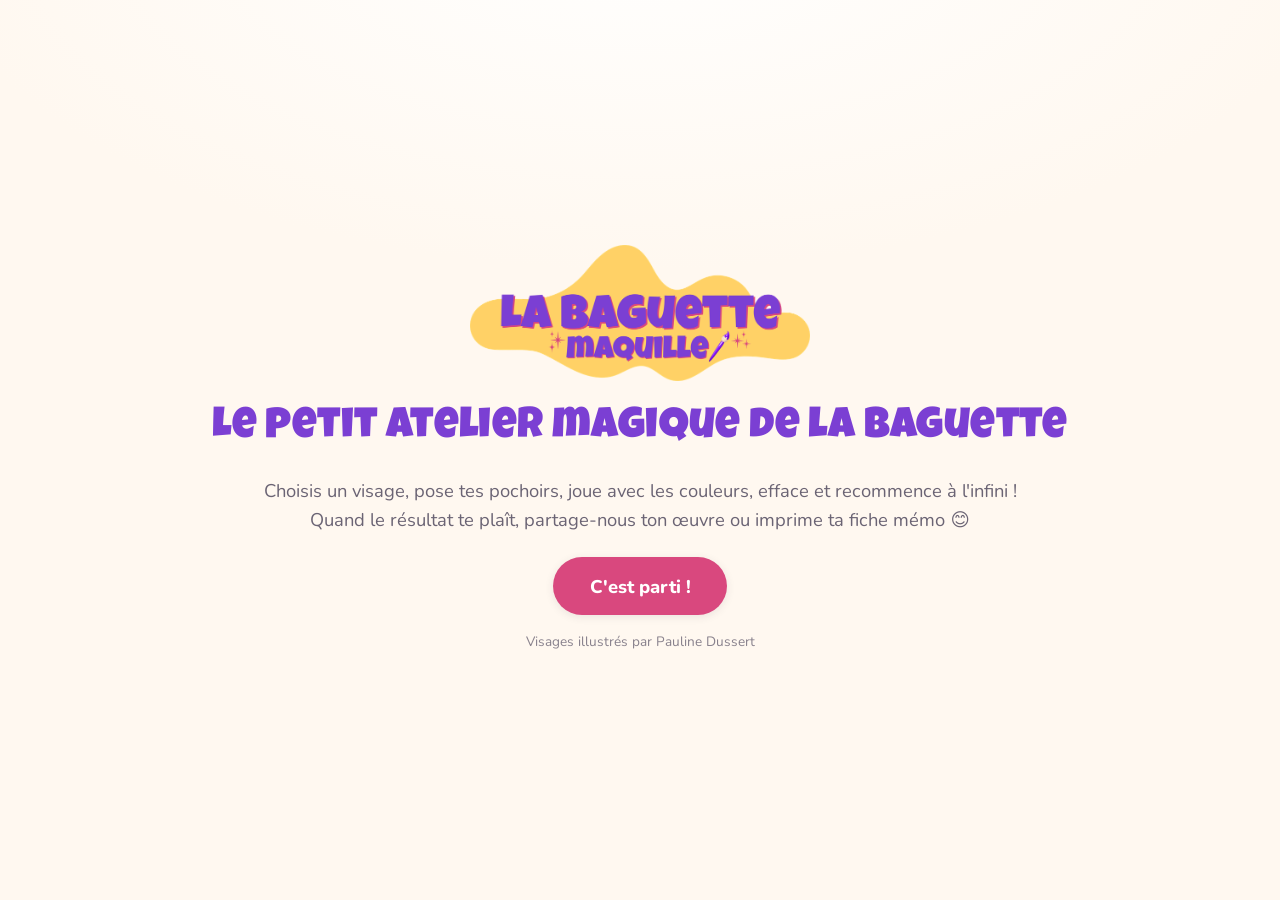
==== commit 75504db5: "La fiche mène à la boutique : panier en précommande, kits et flacons - Les visages prennent les prén" ====
--- a/index.html
+++ b/index.html
@@ -17,6 +17,7 @@
 <script src="vendor/react-dom.production.min.js"></script>
 <script src="vendor/htm.umd.js"></script>
 <script src="vendor/jspdf.umd.min.js"></script>
+<script src="vendor/qrcode.min.js"></script>
 
 <script src="app/subpaths.js"></script>
 <script src="app/planches.js"></script>
@@ -24,6 +25,7 @@
 <script src="app/formes.js"></script>
 <script src="app/modele.js"></script>
 <script src="app/rendu.js"></script>
+<script src="app/panier.js"></script>
 <script src="app/fiche.js"></script>
 <script src="app/partage.js"></script>
 <script src="app/ui.js"></script>
--- a/styles.css
+++ b/styles.css
@@ -29,6 +29,20 @@
   color: var(--encre);
   font-family: Nunito, "Segoe UI", system-ui, sans-serif;
   overscroll-behavior: none;
+  /* LA PAGE ELLE-MÊME NE DÉFILE JAMAIS. C'est une application qui occupe
+     l'écran, pas un document qu'on parcourt : une barre de défilement sur la
+     page ne peut être qu'un accident.
+
+     Et l'accident arrivait. Sur un écran réglé à 150 %, la hauteur de fenêtre
+     tombe entre deux pixels ; toute boîte calée sur cette hauteur est arrondie
+     vers le haut, dépasse d'un pixel, et une barre verticale apparaît — qui,
+     en mangeant sa largeur, en fait surgir une horizontale à sa suite. Deux
+     barres pour un pixel.
+
+     Le défilement dont l'application a vraiment besoin — la galerie sur un
+     téléphone, quand les cartes passent à trois rangées — se produit dans
+     #racine, juste en dessous. */
+  overflow: hidden;
 }
 
 h1, h2, h3, .titre {
@@ -42,7 +56,7 @@
 button { font-family: inherit; font-size: inherit; cursor: pointer; border: 0; background: none; color: inherit; }
 button:disabled { cursor: default; }
 
-#racine { height: 100%; }
+#racine { height: 100%; overflow-y: auto; }
 
 /* --------------------------------------------------------------- boutons */
 .btn {
@@ -64,7 +78,9 @@
 
 /* --------------------------------------------------------------- ecran 1 */
 .accueil {
-  min-height: 100%; display: flex; flex-direction: column;
+  /* Deux pixels de moins que son cadre, pour la même raison que la galerie :
+     voir la note sur l'arrondi, en haut de ce fichier. */
+  min-height: calc(100% - 2px); display: flex; flex-direction: column;
   align-items: center; justify-content: center; gap: 1.4rem;
   text-align: center; padding: 2rem 1.4rem;
   background: radial-gradient(1200px 600px at 50% -10%, #fff 0%, var(--fond) 60%);
@@ -106,7 +122,14 @@
    page quand le contenu devient plus grand que l'écran. */
 .galerie {
   padding: 1.2rem 1.2rem 1.6rem; max-width: 1100px; margin: 0 auto;
-  min-height: 100%;
+  /* DEUX PIXELS DE MOINS que la fenêtre, et ce n'est pas un caprice.
+     Sur un écran réglé à 150 %, la hauteur de fenêtre tombe entre deux pixels
+     (570,4 par exemple). Une boîte exactement aussi haute est alors arrondie
+     vers le haut par le navigateur, elle dépasse d'un pixel, et une barre de
+     défilement verticale apparaît — laquelle rétrécit la largeur et fait
+     surgir une barre horizontale à sa suite. Deux pixels de marge suffisent à
+     absorber l'arrondi, et personne ne les voit. */
+  min-height: calc(100% - 2px);
   display: flex; flex-direction: column;
   justify-content: center;
   justify-content: safe center;
@@ -133,6 +156,11 @@
    elles repassent à la ligne d'elles-mêmes, et jamais elles ne grossissent
    au-delà de leur taille de confort. */
 .grille-visages .carte-visage { flex: 1 1 130px; max-width: 180px; }
+/* La galerie n'est pas close : on le dit discrètement, sous les cartes. */
+.galerie .a-venir {
+  margin: 1rem 0 0; text-align: center;
+  font-size: .8rem; font-style: italic; color: var(--encre-d); opacity: .85;
+}
 .carte-visage {
   background: var(--blanc); border-radius: var(--r); overflow: hidden;
   box-shadow: var(--ombre);
@@ -179,29 +207,24 @@
   position: relative;
   display: flex; align-items: center; justify-content: center;
 }
+/* Le nom, et sous lui sa petite phrase. Les deux sont là en permanence : au
+   survol seulement, la phrase surgissait au moindre effleurement du doigt
+   pendant qu'on faisait défiler la page. */
 .carte-peau .etiquette-peau {
+  display: flex; flex-direction: column; align-items: center; gap: .15rem;
+  text-align: center; line-height: 1.2;
+  background: rgba(255, 255, 255, .92); border-radius: 14px;
+  padding: .45em .7em; box-shadow: var(--ombre);
+  max-width: 92%;
+}
+.carte-peau .nom-peau {
   font-family: "Luckiest Guy", Nunito, sans-serif;
-  font-size: .92rem; letter-spacing: .3px; line-height: 1.2; text-align: center;
-  color: var(--violet);
-  background: rgba(255, 255, 255, .92); border-radius: 14px;
-  padding: .4em .8em; box-shadow: var(--ombre);
-  transition: opacity .16s ease;
-}
-/* Le mot d'accueil de cette carte-là, au survol. Il prend toute la vignette
-   plutôt que de flotter à côté : la carte est petite, et une bulle posée
-   dessus déborderait sur ses voisines. Il cède la place au nom dès que la
-   souris s'en va, et il ne gêne pas le clic. */
-.carte-peau .survol-peau {
-  position: absolute; inset: 0;
-  display: flex; align-items: center; justify-content: center; text-align: center;
-  padding: .7rem; font-size: .76rem; font-weight: 700; line-height: 1.35;
-  color: var(--violet); background: rgba(255, 255, 255, .96);
-  opacity: 0; transition: opacity .16s ease; pointer-events: none;
-}
-.carte-peau .choix:hover .survol-peau,
-.carte-peau .choix:focus-visible .survol-peau { opacity: 1; }
-.carte-peau .choix:hover .etiquette-peau,
-.carte-peau .choix:focus-visible .etiquette-peau { opacity: 0; }
+  font-size: .92rem; letter-spacing: .3px; color: var(--violet);
+}
+.carte-peau .sous-peau {
+  font-size: .62rem; font-style: italic; font-weight: 700; line-height: 1.25;
+  color: var(--encre-d);
+}
 .carte-peau .peaux {
   flex-wrap: wrap; gap: .25rem; padding: .5rem .35rem .6rem;
 }
@@ -231,6 +254,42 @@
   border-bottom: 1px solid var(--trait); flex: 0 0 auto;
 }
 .entete .titre-mini { font-family: "Luckiest Guy", sans-serif; color: var(--violet); font-size: .95rem; }
+/* Le prénom se rebaptise ici comme sur sa carte. Le crayon reste effacé tant
+   qu'on ne s'y intéresse pas : le bandeau doit rester calme.
+
+   `line-height: 1` n'est pas cosmétique. Luckiest Guy réserve beaucoup de
+   place au-dessus et en dessous de ses lettres ; sans ça, la boîte du texte
+   est bien plus haute que les lettres visibles, et le crayon — centré sur la
+   boîte — se retrouve nettement plus bas que le prénom. */
+.entete .titre-mini.modifiable {
+  display: inline-flex; align-items: center; gap: .3rem;
+  padding: .1rem .35rem; border-radius: 8px;
+  line-height: 1;
+}
+.entete .titre-mini.modifiable span { line-height: 1; }
+.entete .titre-mini.modifiable svg { width: 13px; height: 13px; opacity: .35; }
+.entete .titre-mini.modifiable:hover { background: #F3EDFB; }
+.entete .titre-mini.modifiable:hover svg { opacity: 1; }
+/* Le champ prend la place qui reste, il n'en réclame pas une fixe : sur un
+   téléphone, une largeur figée poussait « Ma fiche récap » hors de l'écran. */
+.entete .titre-renomme {
+  display: flex; align-items: center; gap: .25rem;
+  flex: 1 1 6em; min-width: 0; max-width: 11em;
+}
+.entete .titre-renomme input {
+  font: inherit; font-weight: 700; color: var(--encre); background: var(--blanc);
+  border: 2px solid var(--violet); border-radius: 8px; padding: .1rem .3rem;
+  flex: 1 1 auto; width: auto; min-width: 4.5em;
+  /* 16 px au moins : en deçà, le téléphone zoome tout seul sur le champ. */
+  font-size: 16px;
+}
+.entete .titre-renomme input:focus { outline: none; box-shadow: 0 0 0 3px #EDE2FF; }
+.entete .titre-renomme .ok {
+  flex: 0 0 auto; width: 26px; height: 26px; border-radius: 8px;
+  display: inline-flex; align-items: center; justify-content: center;
+  background: var(--violet); color: #fff;
+}
+.entete .titre-renomme .ok svg { width: 15px; height: 15px; }
 .entete .espace { flex: 1; }
 /* le libellé tient sur une ligne : plus large, mais bien moins haut */
 .entete .btn { white-space: nowrap; }
@@ -300,7 +359,9 @@
 .aide { margin: 0 0 .6rem; font-size: .82rem; line-height: 1.45; color: var(--encre-d); }
 .btn-petit { padding: .42em .9em; font-size: .85rem; }
 
-/* aperçu du diamètre réel du pinceau ou de la gomme, posé à même le fond */
+/* aperçu du diamètre réel du pinceau ou de la gomme, posé à même le fond.
+   Centré dans les deux sens à l'intérieur de la place qui lui est réservée,
+   juste sous le libellé et son curseur. */
 .reglage-bloc { margin-top: .2rem; }
 .apercu-taille {
   display: flex; align-items: center; justify-content: center;
@@ -335,8 +396,11 @@
   display: flex; gap: .28rem; overflow-x: auto;
   /* de quoi laisser respirer le halo de la pastille choisie, sur les quatre
      côtés : sans cette marge il serait rogné par le rognage latéral */
-  padding: 7px 6px; -webkit-overflow-scrolling: touch;
+  /* 11 points en bas, comme pour les pochoirs : de quoi loger la barre de
+     défilement de Firefox si jamais la rangée devient trop longue. */
+  padding: 7px 6px 11px; -webkit-overflow-scrolling: touch;
   scrollbar-width: thin;
+  scrollbar-color: #D8CEC2 transparent;
 }
 .groupe .pastille { flex: 0 0 auto; }
 .groupe-apart { display: flex; align-items: center; gap: .55rem; min-width: 0; }
@@ -377,7 +441,15 @@
   display: flex; gap: .45rem;
   overflow-x: auto; overflow-y: hidden;
   scroll-snap-type: x proximity;
-  padding-bottom: .3rem;
+  /* La barre de défilement se loge DANS la boîte, tout en bas : il faut donc
+     lui réserver sa hauteur sous les vignettes, sinon elle leur mord dessus.
+     Les règles `::-webkit-scrollbar` plus bas ne valent que pour Chrome et
+     Safari ; Firefox les ignore et dessinait ici une barre épaisse, à
+     flèches, en travers de la rangée. `scrollbar-width` est le réglage qu'il
+     comprend, et 11 points suffisent à l'accueillir. */
+  scrollbar-width: thin;
+  scrollbar-color: #D8CEC2 transparent;
+  padding-bottom: 11px;
   -webkit-overflow-scrolling: touch;
 }
 .case-forme {
@@ -445,17 +517,42 @@
 .voile {
   position: fixed; inset: 0; background: rgba(58, 52, 64, .45);
   display: flex; align-items: center; justify-content: center; padding: 1.2rem; z-index: 50;
+  /* Sur un petit écran, la fenêtre du récapitulatif est plus haute que ce
+     qu'on a : on la laisse défiler plutôt que de la laisser déborder. `safe`
+     empêche alors le centrage d'en couper le haut, qu'on ne pourrait plus
+     atteindre. */
+  overflow-y: auto;
+  align-items: safe center;
 }
 .boite {
+  position: relative;
   background: var(--blanc); border-radius: var(--r); padding: 1.5rem;
   max-width: 460px; width: 100%; box-shadow: var(--ombre-f);
-}
+  /* Ceinture et bretelles : la boîte elle-même ne dépasse jamais l'écran, et
+     c'est son contenu qui défile. */
+  max-height: calc(100svh - 2.4rem); overflow-y: auto;
+}
+/* La croix de fermeture, dans le coin. `position: absolute` sur la boîte, donc
+   elle ne prend aucune place dans le flux et le titre garde toute sa largeur. */
+.boite .croix {
+  position: absolute; top: .55rem; right: .55rem;
+  width: 32px; height: 32px; border-radius: 50%;
+  display: inline-flex; align-items: center; justify-content: center;
+  color: var(--encre-d);
+}
+.boite .croix:hover { background: #F3EDFB; color: var(--violet); }
+.boite .croix svg { width: 17px; height: 17px; }
+/* Le titre s'arrête avant la croix, pour ne pas passer dessous. */
+.boite .croix + h3 { padding-right: 2.2rem; }
 /* Une question courte n'a pas besoin de la largeur prévue pour la liste du
    matériel : plus étroite, la phrase se replie plus tôt et se lit d'un coup. */
 .boite.etroite { max-width: 350px; }
 .boite h3 { font-size: 1.3rem; color: var(--violet); margin-bottom: .6rem; }
 .boite p { color: var(--encre-d); line-height: 1.55; margin: 0 0 1.2rem; }
 .boite .actions { display: flex; gap: .6rem; justify-content: flex-end; flex-wrap: wrap; }
+/* Quand la croix se charge de fermer, il ne reste que les deux vraies actions :
+   elles se mettent côte à côte, au milieu. */
+.boite .actions.centrees { justify-content: center; }
 
 /* ---------------------------------------------------- récapitulatif */
 /* Les commandes de la forme choisie : de vrais boutons, sous la barre d'outils,
@@ -487,6 +584,23 @@
 }
 .recap .ou:hover { text-decoration: underline; }
 .recap-vide { font-style: italic; }
+
+/* Ce qu'il faut acheter pour refaire le maquillage, sous la liste : une ligne
+   par kit ou flacon, avec son lien « Découvrir », puis un seul bouton pour
+   tout mettre au panier. */
+.recap-kits { margin: 0 0 1.2rem; }
+.recap-kit {
+  display: flex; align-items: center; gap: .5rem;
+  padding: .55rem .8rem; border-radius: 12px; background: #F8F3FF;
+}
+.recap-kit + .recap-kit { margin-top: .4rem; }
+.recap-kit .puce {
+  width: 18px; height: 18px; border-radius: 50%; flex: 0 0 18px;
+  box-shadow: 0 0 0 1px var(--trait);
+}
+.recap-kit-nom { flex: 1 1 auto; min-width: 0; font-weight: 800; font-size: .9rem; color: var(--encre); }
+.recap-kit-voir { flex: 0 0 auto; font-size: .82rem; font-weight: 800; color: var(--violet); }
+.recap-panier { display: flex; width: 100%; margin-top: .7rem; text-decoration: none; box-sizing: border-box; }
 
 /* Sur un écran court, le dessin cède un peu de place : sinon la planche de
    pochoirs se réduit à une bande et devient pénible à parcourir. */
